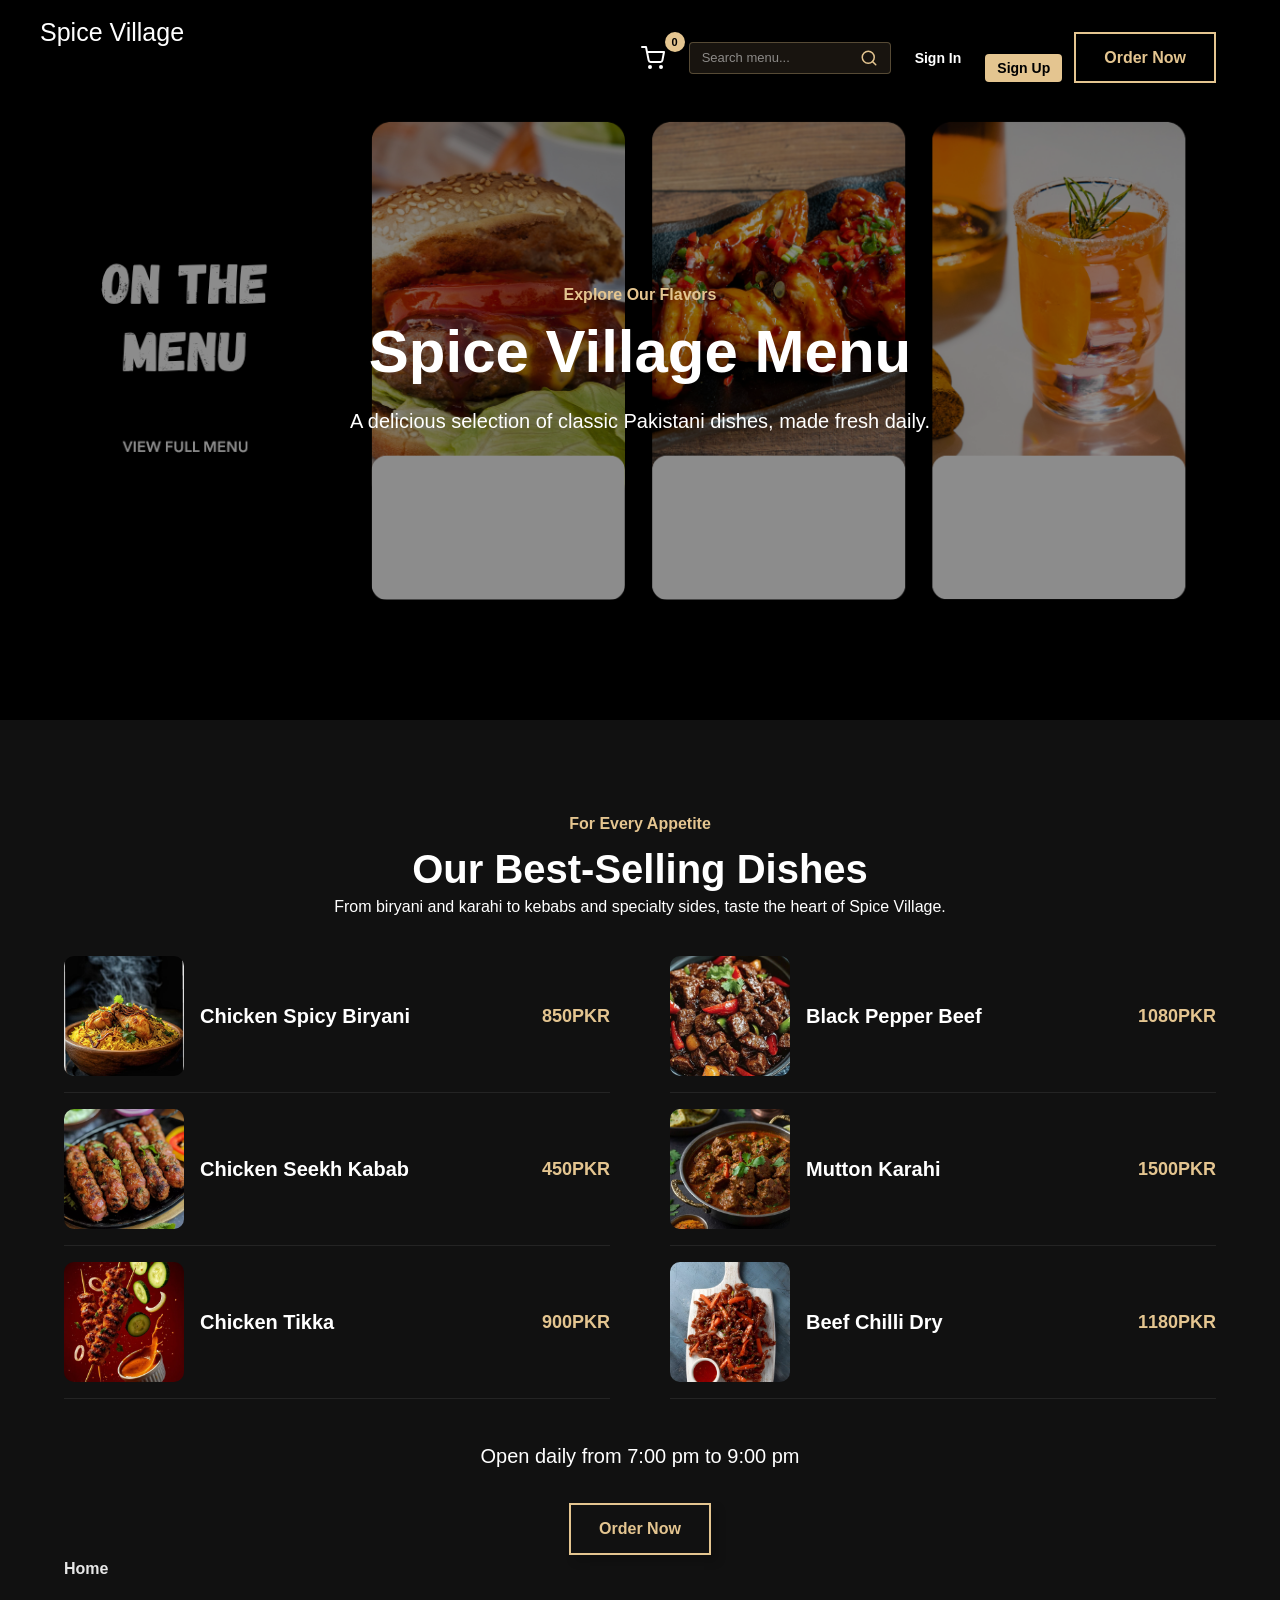
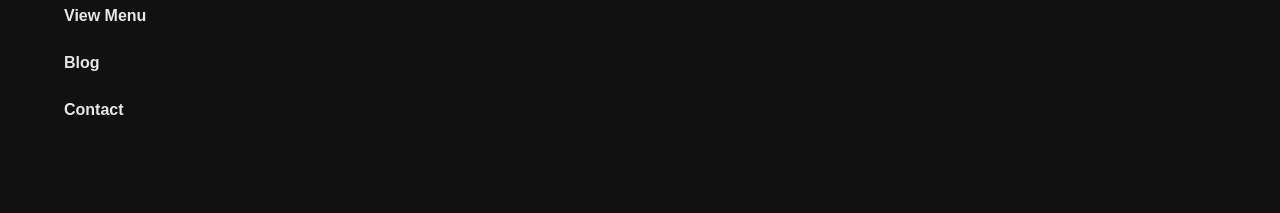
==== menu.html @ 68489dff "Add files via upload" ====
<!DOCTYPE html>
<html lang="en-US">
<head>
  <meta charset="UTF-8">
  <meta name="viewport" content="width=device-width, initial-scale=1">
  <title>Spice Village Menu</title>
  <link rel="stylesheet" href="style.css">
</head>

<body class="home blog wp-embed-responsive wp-theme-wens-haelo wp-child-theme-wens-vivid">

<div class="wp-site-blocks">
  <div class="wp-block-group is-layout-flow">

    <!-- ========== HEADER ========== -->
    <header id="site-header">
      <div class="slider">
        <div class="slides">
          <img src="Menu.png" class="slide active" alt="Spice Village menu background">
        </div>
      </div>
      <div class="hero-overlay"></div>

      <div class="header-inner" id="home-theme-header">
        <div class="header-columns">

          <!-- Logo / Site Title -->
          <div class="header-col logo-col">
            <h1 class="site-title">
              <a href="/" target="_self" rel="home" aria-current="page">Spice Village</a>
            </h1>
          </div>

          <!-- Navigation -->
          <div class="header-col nav-col">
            <nav class="site-nav" aria-label="Header menu">
              <button class="nav-toggle" aria-label="Open menu" aria-haspopup="dialog">
                <svg width="24" height="24" xmlns="http://www.w3.org/2000/svg" viewBox="0 0 24 24" aria-hidden="true" focusable="false">
                  <path d="M4 7.5h16v1.5H4z"></path>
                  <path d="M4 15h16v1.5H4z"></path>
                </svg>
              </button>

              <div class="nav-overlay" id="nav-modal">
                <div class="nav-overlay-inner">
                  <button class="nav-close" aria-label="Close menu">
                    <svg xmlns="http://www.w3.org/2000/svg" viewBox="0 0 24 24" width="24" height="24" aria-hidden="true" focusable="false">
                      <path d="m13.06 12 6.47-6.47-1.06-1.06L12 10.94 5.53 4.47 4.47 5.53 10.94 12l-6.47 6.47 1.06 1.06L12 13.06l6.47 6.47 1.06-1.06L13.06 12Z"></path>
                    </svg>
                  </button>
                  <ul class="nav-list">
                    <li><a href="index.html">Home</a></li>
                    <li><a href="menu.html">Menu</a></li>
                    <li><a href="blog.html">Blog</a></li>
                    <li><a href="contact-us.html">Contact Us</a></li>
                  </ul>
                </div>
              </div>
            </nav>
          </div>

          <!-- Header Actions -->
          <div class="header-col actions-col">
            <div class="header-actions">
              <!-- Cart Icon -->
              <button class="action-btn cart-btn" aria-label="Shopping cart" title="Cart (0 items)">
                <svg width="24" height="24" viewBox="0 0 24 24" fill="none" stroke="currentColor" stroke-width="2" stroke-linecap="round" stroke-linejoin="round">
                  <circle cx="9" cy="21" r="1"/><circle cx="20" cy="21" r="1"/><path d="M1 1h4l2.68 13.39a2 2 0 0 0 2 1.61h9.72a2 2 0 0 0 2-1.61L23 6H6"/>
                </svg>
                <span class="cart-count">0</span>
              </button>
              
              <!-- Search -->
              <div class="search-container">
                <input type="text" class="search-input" placeholder="Search menu..." aria-label="Search menu items" />
                <button class="search-btn" aria-label="Search">
                  <svg width="18" height="18" viewBox="0 0 24 24" fill="none" stroke="currentColor" stroke-width="2" stroke-linecap="round" stroke-linejoin="round">
                    <circle cx="11" cy="11" r="8"/><path d="m21 21-4.35-4.35"/>
                  </svg>
                </button>
              </div>
              
              <!-- Sign In / Sign Up -->
              <button class="action-btn signin-btn" data-action="signin">Sign In</button>
              <button class="action-btn signup-btn" data-action="signup">Sign Up</button>
              
              <!-- Order Now Button -->
              <a class="btn btn-outline" href="shop.html">Order Now</a>
            </div>
          </div>

        </div>
      </div>

      <div class="hero-content">
        <p class="section-label">Explore Our Flavors</p>
        <h2 class="hero-heading">Spice Village Menu</h2>
        <p class="hero-subtext">A delicious selection of classic Pakistani dishes, made fresh daily.</p>
      </div>
    </header>

    <main id="wp--skip-link--target">
      <section class="menu-section dark-bg">
        <div class="wide-container">
          <p class="section-label centered">For Every Appetite</p>
          <h2 class="section-heading centered">Our Best-Selling Dishes</h2>
          <p class="centered">From biryani and karahi to kebabs and specialty sides, taste the heart of Spice Village.</p>

          <div class="menu-grid">
            <div class="menu-col">
              <div class="menu-item">
                <img src="biriyani.jpg" alt="Chicken Spicy Biryani" loading="lazy">
                <div class="menu-item-info">
                  <h3>Chicken Spicy Biryani</h3>
                  <span class="menu-price">850PKR</span>
                </div>
              </div>
              <div class="menu-item">
                <img src="Delicious-Chicken-Seekh-Kebab-a-spicy-Indian.jpg" alt="Chicken Seekh Kabab" loading="lazy">
                <div class="menu-item-info">
                  <h3>Chicken Seekh Kabab</h3>
                  <span class="menu-price">450PKR</span>
                </div>
              </div>
              <div class="menu-item">
                <img src="Spicy-Chiken-tikka.jpg" alt="Chicken Tikka" loading="lazy">
                <div class="menu-item-info">
                  <h3>Chicken Tikka</h3>
                  <span class="menu-price">900PKR</span>
                </div>
              </div>
            </div>

            <div class="menu-col">
              <div class="menu-item">
                <img src="Black-Pepper-Beef.jpg" alt="Black Pepper Beef" loading="lazy">
                <div class="menu-item-info">
                  <h3>Black Pepper Beef</h3>
                  <span class="menu-price">1080PKR</span>
                </div>
              </div>
              <div class="menu-item">
                <img src="Quick-and-Easy-Mutton-Karahi-GÇô-30-Minute-Recipe.jpg" alt="Mutton Karahi" loading="lazy">
                <div class="menu-item-info">
                  <h3>Mutton Karahi</h3>
                  <span class="menu-price">1500PKR</span>
                </div>
              </div>
              <div class="menu-item">
                <img src="Crispy-Chilli-Beef-Slimming-World-Friendly-Recipe-Fatgirlskinny_net-_-Slimming-Recipes-Healthy-Eating-Weight-Loss.jpg" alt="Beef Chilli Dry" loading="lazy">
                <div class="menu-item-info">
                  <h3>Beef Chilli Dry</h3>
                  <span class="menu-price">1180PKR</span>
                </div>
              </div>
            </div>
          </div>

          <p class="menu-hours centered">Open daily from 7:00 pm to 9:00 pm</p>
          <div class="btn-group centered" style="margin-top:30px">
            <a class="btn btn-outline-primary" href="shop.html">Order Now</a>
          </div>
          <div class="footer-col footer-links">
            <a href="index.html">Home</a>
            <a href="menu.html">View Menu</a>
            <a href="blog.html">Blog</a>
            <a href="contact-us.html">Contact</a>
          </div>

        </div>
      </section>
    </main>

  </div>
</div>

<script src="script.js"></script>
</body>
</html>
---- style.css ----
/* ============================================================
   SPICE VILLAGE — style.css
   Extracted & organized from original WordPress theme HTML
   ============================================================ */


/* ============================================================
   1. CSS CUSTOM PROPERTIES (Variables)
   ============================================================ */

   *{
  margin: 0;
  padding: 0;
  box-sizing: border-box;
   }

:root {

  /* Colors */
  --color-base:        #000000;
  --color-contrast:    #ffffff;
  --color-primary:     #e4c590;
  --color-secondary:   #d3f1df;
  --color-transparent: transparent;
  --color-dark-bg:     #111111;

  /* Typography */
  --font-main:         Inter, sans-serif;
  --font-serif:        "Times New Roman", "New York", Times, "Noto Serif", serif;
  --font-mono:         Consolas, Menlo, Monaco, "SF Mono", "DejaVu Sans Mono", "Roboto Mono", "Courier New", Courier, monospace;

  /* Font sizes (fluid / clamp) */
  --fs-small:          1.125rem;
  --fs-medium:         1.5rem;
  --fs-large:          clamp(1.75rem, 1.75rem + ((1vw - 0.2rem) * 0.455), 2rem);
  --fs-xl:             clamp(2.5rem,  2.5rem  + ((1vw - 0.2rem) * 0.455), 2.75rem);
  --fs-xxl:            clamp(3rem,    3rem    + ((1vw - 0.2rem) * 1.364), 3.75rem);

  /* Spacing */
  --sp-20: 0.44rem;
  --sp-30: 0.67rem;
  --sp-40: 1rem;
  --sp-50: 1.5rem;
  --sp-60: 2.25rem;
  --sp-70: 3.38rem;
  --sp-80: 5.06rem;

  /* Shadows */
  --shadow-natural: 6px 6px 9px rgba(0, 0, 0, 0.2);

  /* Layout */
  --content-width: 1000px;
  --wide-width:    1200px;
  --root-padding-x: var(--sp-50);
}


/* ============================================================
   2. RESET & BASE
   ============================================================ */
*, *::before, *::after {
  box-sizing: border-box;
}

body {
  margin: 0;
  background-color: var(--color-base);
  color: var(--color-contrast);
  font-family: var(--font-main);
  font-size: clamp(14px, 0.875rem + ((1vw - 3.2px) * 0.227), 16px);
  line-height: 1.7;
}

img {
  max-width: 100%;
  height: auto;
  display: block;
}

ul {
  list-style: none;
  margin: 0;
  padding: 0;
}

figure {
  margin: 0 0 1em;
}

a {
  color: var(--color-contrast);
  font-family: var(--font-main);
  text-decoration: underline;
}

a:hover,
a:focus {
  color: var(--color-secondary);
  text-decoration: none;
}

h1, h2, h3, h4, h5, h6 {
  font-family: var(--font-main);
  line-height: 1.3;
}

s {
  opacity: 0.6;
}


/* ============================================================
   3. LAYOUT UTILITIES
   ============================================================ */
.wp-site-blocks {
  padding-top: 0;
  padding-bottom: 0;
}

.wide-container {
  max-width: var(--wide-width);
  margin-left: auto;
  margin-right: auto;
  padding-left: var(--root-padding-x);
  padding-right: var(--root-padding-x);
}

.centered {
  text-align: center;
}

.dark-bg {
  background-color: var(--color-dark-bg);
}

.section-label {
  font-style: normal;
  font-weight: 600;
  color: var(--color-primary);
  margin-bottom: 8px;
}

.section-heading {
  font-size: clamp(24.034px, 1.502rem + ((1vw - 3.2px) * 1.814), 40px);
  line-height: 1.2;
  margin-top: 0;
}

.section-subheading {
  font-size: clamp(18.959px, 1.185rem + ((1vw - 3.2px) * 1.255), 30px);
}

.img-caption {
  text-align: center;
  font-size: var(--fs-large);
  color: var(--color-contrast);
  position: absolute;
  bottom: 20px;
  left: 0;
  right: 0;
}

.btn-group {
  display: flex;
  gap: 12px;
}

.btn-group.centered {
  justify-content: center;
}


/* ============================================================
   4. BUTTONS
   ============================================================ */
.btn {
  display: inline-block;
  font-family: var(--font-main);
  font-size: clamp(14px, 0.875rem + ((1vw - 3.2px) * 0.227), 16px);
  font-weight: 700;
  text-decoration: none;
  padding: 14px 28px;
  border-radius: 0;
  cursor: pointer;
  transition: background-color 0.2s, border-color 0.2s, color 0.2s;
  box-shadow: var(--shadow-natural);
  white-space: nowrap;
  line-height: 1.2;
}

/* Gold outline button (used in header & content CTAs) */
.btn-outline {
  background: transparent;
  border: 2px solid var(--color-primary);
  color: var(--color-primary);
}

.btn-outline:hover,
.btn-outline:focus {
  background-color: var(--color-secondary);
  border-color: var(--color-secondary);
  color: #000;
}

/* Primary outline (transparent background, primary border) */
.btn-outline-primary {
  background: transparent;
  border: 2px solid var(--color-primary);
  color: var(--color-primary);
}

.btn-outline-primary:hover,
.btn-outline-primary:focus {
  background-color: var(--color-secondary);
  border-color: var(--color-secondary);
  color: #000;
}

.btn-primary {
  background: var(--color-primary);
  border: 2px solid var(--color-primary);
  color: #000;
  transition: transform 0.2s ease, background-color 0.2s ease, border-color 0.2s ease;
}

.btn-primary:hover,
.btn-primary:focus {
  background: var(--color-secondary);
  border-color: var(--color-secondary);
  color: #000;
  transform: translateY(-1px);
}

.checkout-section {
  padding: 5rem 0 6rem;
}

.checkout-note {
  margin: 1rem 0 2rem;
  color: rgba(255, 255, 255, 0.72);
  font-size: 1rem;
  max-width: 680px;
}

.checkout-grid {
  display: grid;
  grid-template-columns: minmax(0, 1.6fr) minmax(320px, 1fr);
  gap: 2.5rem;
  align-items: start;
}

.checkout-left,
.checkout-right {
  background: rgba(255, 255, 255, 0.04);
  border: 1px solid rgba(255, 255, 255, 0.1);
  border-radius: 28px;
  padding: 2rem;
  box-shadow: 0 20px 50px rgba(0, 0, 0, 0.18);
}

.checkout-left {
  min-height: 520px;
}

.checkout-right {
  display: flex;
  flex-direction: column;
  gap: 1.25rem;
}

.checkout-right h3 {
  margin-top: 0;
  font-size: 1.35rem;
}

.order-summary-card {
  display: grid;
  gap: 1.25rem;
}

.summary-top {
  display: flex;
  align-items: center;
  justify-content: space-between;
  gap: 1rem;
  flex-wrap: wrap;
}

.order-summary-pill {
  padding: 0.75rem 1rem;
  border-radius: 999px;
  background: rgba(228, 197, 144, 0.12);
  color: var(--color-contrast);
  font-weight: 700;
  display: inline-flex;
  align-items: center;
  gap: 0.75rem;
}

.order-item {
  display: grid;
  gap: 0.5rem;
  padding: 1rem 0;
  border-bottom: 1px solid rgba(255, 255, 255, 0.08);
}

.order-item:last-child {
  border-bottom: none;
}

.order-item strong {
  display: inline-block;
  font-size: 1rem;
}

.order-item span.muted {
  color: rgba(255, 255, 255, 0.7);
  font-size: 0.95rem;
}

.order-item div {
  color: rgba(255, 255, 255, 0.72);
}

.order-total {
  padding-top: 1rem;
  border-top: 1px solid rgba(255, 255, 255, 0.12);
  font-size: 1.15rem;
  font-weight: 700;
}

.form-row {
  display: grid;
  gap: 0.65rem;
  margin-bottom: 1.4rem;
}

.form-row label,
.form-row legend {
  font-weight: 700;
  color: var(--color-contrast);
}

.form-row input,
.form-row textarea {
  width: 100%;
  border: 1px solid rgba(255, 255, 255, 0.14);
  background: rgba(255, 255, 255, 0.05);
  color: var(--color-contrast);
  padding: 14px 16px;
  border-radius: 16px;
  outline: none;
  transition: border-color 0.2s ease, background-color 0.2s ease, box-shadow 0.2s ease;
}

.form-row input:focus,
.form-row textarea:focus {
  border-color: rgba(228, 197, 144, 0.9);
  background: rgba(255, 255, 255, 0.09);
  box-shadow: 0 0 0 4px rgba(228, 197, 144, 0.08);
}

fieldset.form-row {
  padding: 1.25rem 1.25rem 0.85rem;
  border-radius: 22px;
  background: rgba(255, 255, 255, 0.04);
  border: 1px solid rgba(255, 255, 255, 0.12);
}

fieldset.form-row label {
  display: flex;
  align-items: center;
  gap: 0.8rem;
  padding: 0.9rem 1rem;
  border-radius: 14px;
  border: 1px solid transparent;
  transition: background 0.2s ease, border-color 0.2s ease;
  cursor: pointer;
}

fieldset.form-row label:hover {
  background: rgba(255, 255, 255, 0.08);
}

fieldset.form-row label.active {
  background: rgba(228, 197, 144, 0.18);
  border-color: rgba(228, 197, 144, 0.7);
}

fieldset.form-row input[type="radio"] {
  accent-color: var(--color-primary);
}

#error-text,
.error-text {
  color: #ffb4b4;
  font-size: 0.9rem;
  min-height: 1.1rem;
}

#error-text {
  margin-top: 0.2rem;
}

#easypaisa-row {
  transition: all 0.25s ease;
}

#easypaisa-row.hidden {
  max-height: 0;
  opacity: 0;
  padding: 0;
  margin: 0;
  overflow: hidden;
  visibility: hidden;
}

#checkout-message {
  opacity: 0;
  transform: translateY(12px);
  transition: opacity 0.3s ease, transform 0.3s ease;
  border: 1px solid rgba(228, 197, 144, 0.4);
  background: rgba(228, 197, 144, 0.12);
  padding: 1.35rem 1.25rem;
  border-radius: 20px;
  color: var(--color-contrast);
}

#checkout-message.visible {
  opacity: 1;
  transform: translateY(0);
}

@media (max-width: 900px) {
  .checkout-grid {
    grid-template-columns: 1fr;
  }
}

@media (max-width: 640px) {
  .checkout-section {
    padding: 3rem 0 4rem;
  }

  .checkout-left,
  .checkout-right {
    padding: 1.5rem;
  }
}


/* ============================================================
   5. HEADER
   ============================================================ */
#site-header {
  position: relative;
  z-index: 2;
  width: 100%;
  min-height: 80vh;
  margin-bottom: 0;
  overflow: hidden;
  background: radial-gradient(circle at top left, rgba(228, 197, 144, 0.24), transparent 26%),
              radial-gradient(circle at bottom right, rgba(211, 241, 223, 0.18), transparent 28%),
              linear-gradient(180deg, rgba(20, 20, 20, 0.98), rgba(18, 18, 18, 0.9));
}

.header-inner {
  position: absolute;
  inset: 0 0 auto 0;
  padding: 16px var(--root-padding-x);
  background: transparent;
  z-index: 3;
}

.header-columns {
  display: flex;
  align-items: center;
  justify-content: space-between;
  gap: 16px;
  flex-wrap: nowrap;
  max-width: var(--wide-width);
  margin: auto;
  position: relative;
}

.logo-col  { flex: 0 0 25%; }
.nav-col   { flex: 0 0 50%; display: flex; justify-content: center; }
.actions-col   { position: absolute; top: 16px; right: var(--root-padding-x); flex: 0 0 auto; display: flex; justify-content: flex-end; }

/* Header Actions Container */
.header-actions {
  display: flex;
  align-items: center;
  gap: 12px;
  flex-wrap: nowrap;
}

.site-nav {
  display: flex;
  gap: 12px;
  flex-wrap: wrap;
  justify-content: center;
  align-items: center;
}

.site-nav .nav-link {
  display: inline-flex;
  align-items: center;
  justify-content: center;
  padding: 12px 18px;
  border-radius: 999px;
  border: 1px solid rgba(228, 197, 144, 0.35);
  background: rgba(255, 255, 255, 0.06);
  color: var(--color-contrast);
  text-decoration: none;
  font-weight: 600;
  transition: transform 0.2s ease, background-color 0.2s ease, border-color 0.2s ease;
}

.site-nav .nav-link:hover,
.site-nav .nav-link:focus {
  background: rgba(228, 197, 144, 0.18);
  border-color: rgba(228, 197, 144, 0.75);
  transform: translateY(-1px);
}

/* Action Buttons (Cart, Search, Sign In, Sign Up) */
.action-btn {
  background: none;
  border: none;
  color: var(--color-contrast);
  cursor: pointer;
  font-size: 14px;
  font-weight: 600;
  padding: 6px 12px;
  display: flex;
  align-items: center;
  gap: 6px;
  transition: all 0.3s ease;
  border-radius: 4px;
  position: relative;
}

.action-btn:hover,
.action-btn:focus {
  color: var(--color-primary);
  background: rgba(228, 197, 144, 0.1);
}

/* Cart Button */
.cart-btn {
  position: relative;
}

.cart-count {
  position: absolute;
  top: -8px;
  right: -8px;
  background: var(--color-primary);
  color: #000;
  width: 20px;
  height: 20px;
  border-radius: 50%;
  display: flex;
  align-items: center;
  justify-content: center;
  font-size: 11px;
  font-weight: 700;
}

/* Search Container */
.search-container {
  display: flex;
  align-items: center;
  background: rgba(228, 197, 144, 0.1);
  border: 1px solid rgba(228, 197, 144, 0.3);
  border-radius: 4px;
  padding: 6px 12px;
  gap: 8px;
  transition: all 0.3s ease;
}

.header-banner {
  position: absolute;
  inset: 0;
  padding: 0 var(--root-padding-x) 3rem;
  display: grid;
  place-items: center start;
  z-index: 1;
}

.header-banner-inner {
  max-width: 760px;
  margin-top: 10rem;
  background: rgba(0, 0, 0, 0.32);
  border: 1px solid rgba(255, 255, 255, 0.08);
  border-radius: 28px;
  padding: 2.5rem 2.25rem;
  backdrop-filter: blur(12px);
}

.banner-eyebrow {
  display: inline-block;
  margin-bottom: 1rem;
  font-size: 0.9rem;
  color: var(--color-primary);
  font-weight: 700;
  text-transform: uppercase;
  letter-spacing: 0.14em;
}

.banner-title {
  margin: 0 0 1rem;
  font-size: clamp(2.25rem, 4vw, 3.5rem);
  line-height: 1.05;
}

.banner-copy {
  margin-bottom: 1.75rem;
  color: rgba(255, 255, 255, 0.82);
  font-size: 1rem;
  line-height: 1.8;
  max-width: 44rem;
}

.banner-actions {
  display: flex;
  flex-wrap: wrap;
  gap: 1rem;
}

.banner-actions .btn {
  min-width: 170px;
}

@media (max-width: 900px) {
  .header-banner-inner {
    margin-top: 8rem;
    padding: 2rem;
  }

  .banner-title {
    font-size: clamp(1.9rem, 6vw, 2.6rem);
  }
}

@media (max-width: 640px) {
  .header-banner {
    padding: 0 1.25rem 2rem;
  }

  .header-inner {
    padding: 16px 1.25rem;
  }

  .header-columns {
    flex-direction: column;
    align-items: stretch;
  }

  .actions-col {
    position: static;
    justify-content: flex-start;
    margin-top: 1rem;
  }

  .site-nav {
    justify-content: flex-start;
  }
}

.search-container:focus-within {
  border-color: var(--color-primary);
  background: rgba(228, 197, 144, 0.15);
}

.search-input {
  background: none;
  border: none;
  color: var(--color-contrast);
  font-family: var(--font-main);
  font-size: 13px;
  padding: 0;
  width: 150px;
  outline: none;
}

.search-input::placeholder {
  color: rgba(255, 255, 255, 0.5);
}

.search-btn {
  background: none;
  border: none;
  color: var(--color-primary);
  cursor: pointer;
  padding: 0;
  display: flex;
  align-items: center;
  justify-content: center;
  transition: color 0.3s ease;
}

.search-btn:hover {
  color: var(--color-secondary);
}

/* Sign In Button */
.signin-btn {
  color: var(--color-contrast);
}

.signin-btn:hover,
.signin-btn:focus {
  color: var(--color-primary);
  background: rgba(228, 197, 144, 0.1);
}

/* Sign Up Button */
.signup-btn {
  background: var(--color-primary);
  color: #000;
  font-weight: 700;
}

.signup-btn:hover,
.signup-btn:focus {
  background: var(--color-secondary);
  transform: translateY(-2px);
}

/* Site title */
.site-title {
  font-size: clamp(16.293px, 1.018rem + ((1vw - 3.2px) * 0.989), 25px);
  font-weight: 400;
  margin: 0;
}

.site-title a {
  text-decoration: none;
  color: var(--color-contrast);
}

.site-footer {
  padding: 2.5rem 0 3rem;
  background: rgba(255, 255, 255, 0.04);
  border-top: 1px solid rgba(255, 255, 255, 0.08);
}

.site-footer .footer-inner {
  display: grid;
  gap: 1.5rem;
  max-width: var(--wide-width);
  margin: 0 auto;
  padding: 0 var(--root-padding-x);
}

.footer-columns {
  display: flex;
  align-items: center;
  justify-content: space-between;
  gap: 1.5rem;
  flex-wrap: wrap;
}

.footer-brand h4 {
  margin: 0 0 0.5rem;
  font-size: 1.1rem;
}

.footer-brand p {
  margin: 0;
  color: rgba(255, 255, 255, 0.7);
  max-width: 320px;
}

.footer-links {
  display: flex;
  gap: 1rem;
  flex-wrap: wrap;
}

.footer-links a {
  color: rgba(255, 255, 255, 0.86);
  text-decoration: none;
  font-weight: 600;
  opacity: 0.9;
  transition: opacity 0.2s ease, color 0.2s ease;
}

.footer-links a:hover,
.footer-links a:focus {
  color: var(--color-primary);
  opacity: 1;
}

.footer-cta {
  min-width: 170px;
}

.footer-note {
  margin: 0;
  color: rgba(255, 255, 255, 0.62);
  font-size: 0.94rem;
  text-align: center;
}

@media (max-width: 640px) {
  .footer-columns {
    flex-direction: column;
    align-items: stretch;
  }

  .footer-cta {
    width: 100%;
  }
}


/* ---------- Desktop Nav ---------- */
.nav-list {
  display: flex;
  align-items: center;
  gap: 10px;
  flex-wrap: wrap;
  justify-content: center;
}

.nav-list li a {
  font-size: clamp(14px, 0.875rem + ((1vw - 3.2px) * 0.455), 18px);
  font-weight: 500;
  color: var(--color-contrast);
  text-decoration: none;
  padding: 4px 8px;
}

.nav-list li a:hover,
.nav-list li a:focus {
  color: var(--color-secondary);
}
.slider {
    position: absolute;
    inset: 0;
    width: 100%;
    height: 100%;
    overflow: hidden;
    margin: 0;
    padding: 0;
}

.slides {
    position: relative;
    width: 100%;
    height: 100%;
}

.slide {
    position: absolute;
    width: 100%;
    height: 100%;
    object-fit: cover;
    opacity: 0;
    transition: opacity 0.8s ease-in-out;
    left: 0;
    top: 0;
}

.slide.active {
    opacity: 1;
}

.hero-overlay {
  position: absolute;
  inset: 0;
  background-color: rgba(0, 0, 0, 0.45);
  z-index: 2;
}

/* Buttons */
.prev, .next {
    position: absolute;
    top: 50%;
    transform: translateY(-50%);
    font-size: 25px;
    background: rgba(0,0,0,0.5);
    color: white;
    border: none;
    padding: 10px;
    cursor: pointer;
    z-index: 3;
}

.prev { left: 16px; }
.next { right: 16px; }

.prev:hover, .next:hover {
    background: rgba(0,0,0,0.8);
}


/* ---------- Mobile Nav Overlay ---------- */
.nav-toggle {
  display: none;
  background: none;
  border: none;
  color: var(--color-contrast);
  cursor: pointer;
  padding: 0;
}

.nav-toggle svg { fill: currentColor; }

.nav-overlay {
  position: fixed;
  inset: 0;
  background: var(--color-base);
  z-index: 100000;
  display: none;
  flex-direction: column;
  overflow: auto;
  padding: 2rem;
}

.nav-overlay.is-open {
  display: flex;
  animation: fadeIn 0.15s ease;
}

.nav-overlay-inner {
  position: relative;
  padding-top: calc(2rem + 24px);
}

.nav-close {
  position: absolute;
  top: 0;
  right: 0;
  background: none;
  border: none;
  color: var(--color-contrast);
  cursor: pointer;
  padding: 0;
}

.nav-close svg { fill: currentColor; }

.nav-overlay .nav-list {
  flex-direction: column;
  align-items: flex-start;
  gap: 16px;
}

.nav-overlay .nav-list li a {
  font-size: 1.25rem;
}

@keyframes fadeIn {
  from { opacity: 0; transform: translateY(0.5em); }
  to   { opacity: 1; transform: translateY(0); }
}

@media screen and (max-width: 600px) {
  .nav-toggle { display: flex; }
  .nav-col .nav-list { display: none; }   /* hide desktop list on mobile */
  .cta-col   { display: none; }

  .logo-col  { flex-basis: 50% !important; }
  .nav-col   { flex-basis: 50% !important; justify-content: flex-end; }
}


/* ============================================================
   6. HERO SECTION
   ============================================================ */
.hero-section {
  display: none;
}

.hero-content {
  position: absolute;
  top: 50%;
  left: 50%;
  transform: translate(-50%, -50%);
  z-index: 3;
  text-align: center;
  width: 100%;
  max-width: var(--wide-width);
  padding: 0 var(--root-padding-x);
}

.hero-heading {
  font-size: clamp(33.419px, 2.089rem + ((1vw - 3.2px) * 3.021), 60px);
  line-height: 1.2;
  margin: 0 0 16px;
}

.hero-subtext {
  font-size: clamp(14px, 0.875rem + ((1vw - 3.2px) * 0.682), 20px);
  margin-bottom: 0;
}

.hero-heading {
  font-size: clamp(33.419px, 2.089rem + ((1vw - 3.2px) * 3.021), 60px);
  line-height: 1.2;
  margin: 0 0 16px;
}

.hero-subtext {
  font-size: clamp(14px, 0.875rem + ((1vw - 3.2px) * 0.682), 20px);
  margin-bottom: 0;
}


/* ============================================================
   7. ABOUT SECTION
   ============================================================ */
.about-section {
  padding: 90px 0;
}

.about-inner {
  display: flex;
  flex-wrap: nowrap;
  gap: 2em 100px;
  align-items: flex-start;
}

.about-text {
  flex: 1 1 0;
  padding-right: 50px;
}

.phone-number {
  font-size: clamp(14px, 0.875rem + ((1vw - 3.2px) * 0.682), 20px);
  color: var(--color-primary);
  font-weight: 600;
}

.about-images {
  flex: 1 1 0;
  padding: 0 60px;
  display: flex;
  flex-direction: column;
  gap: 24px;
}

.about-main-img {
  position: relative;
}

.about-main-img img {
  width: 100%;
  object-fit: cover;
}

.about-featured-dish {
  position: relative;
  border: 5px solid var(--color-primary);
  min-height: 220px;
  overflow: hidden;
  background: var(--color-base);
}

.about-featured-dish img {
  width: 100%;
  height: 100%;
  object-fit: cover;
  opacity: 0.85;
}

.about-featured-dish h6 {
  position: absolute;
  bottom: 16px;
  left: 16px;
  font-size: var(--fs-large);
  color: var(--color-contrast);
  margin: 0;
}

@media screen and (max-width: 781px) {
  .about-inner { flex-wrap: wrap; }
  .about-text  { padding-right: 0; }
  .about-images { padding: 0; }
}


/* ============================================================
   8. TANDOORI FEATURE SECTION
   ============================================================ */
.tandoori-section {
  padding: 0;
}

.tandoori-inner {
  display: flex;
  flex-wrap: nowrap;
  gap: 2em 60px;
  align-items: center;
}

.tandoori-img-col {
  flex: 1 1 0;
}

.tandoori-img-wrap {
  position: relative;
  min-height: 732px;
  overflow: hidden;
}

.tandoori-img-wrap img {
  width: 100%;
  height: 100%;
  object-fit: cover;
}

.tandoori-text-col {
  flex: 1 1 0;
  padding: 60px 0;
}

.price-row {
  display: flex;
  gap: 16px;
  align-items: center;
  margin: 12px 0 20px;
}

.price-old {
  font-size: clamp(14px, 0.875rem + ((1vw - 3.2px) * 0.455), 18px);
  opacity: 0.6;
}

.price-new {
  font-size: clamp(16.293px, 1.018rem + ((1vw - 3.2px) * 0.989), 25px);
  color: var(--color-primary);
  font-weight: 700;
}

@media screen and (max-width: 781px) {
  .tandoori-inner    { flex-wrap: wrap; }
  .tandoori-img-wrap { min-height: 300px; }
}


/* ============================================================
   9. MENU SECTION
   ============================================================ */
.menu-section {
  padding: 90px 0;
}

.menu-grid {
  display: flex;
  flex-wrap: nowrap;
  gap: 2em 60px;
  padding: 20px 0 40px;
}

.menu-col {
  flex: 1 1 0;
  display: flex;
  flex-direction: column;
  gap: 0;
}

.menu-item {
  display: flex;
  align-items: center;
  gap: 16px;
  padding: 16px 0;
  border-bottom: 1px solid rgba(255,255,255,0.08);
}

.menu-item img {
  width: 120px;
  height: 120px;
  object-fit: cover;
  border-radius: 10px;
  flex-shrink: 0;
}

.menu-item-info {
  flex: 1;
  display: flex;
  justify-content: space-between;
  align-items: center;
  gap: 8px;
}

.menu-item-info h3 {
  font-size: clamp(14px, 0.875rem + ((1vw - 3.2px) * 0.682), 20px);
  margin: 0;
}

.menu-price {
  font-size: clamp(14px, 0.875rem + ((1vw - 3.2px) * 0.455), 18px);
  font-weight: 700;
  color: var(--color-primary);
  white-space: nowrap;
}

.menu-hours {
  font-size: clamp(14px, 0.875rem + ((1vw - 3.2px) * 0.682), 20px);
  margin-top: 0;
}

@media screen and (max-width: 781px) {
  .menu-grid { flex-wrap: wrap; }
}

/* ============================================================
   SHOP / PRODUCTS
   ============================================================ */
.products-grid {
  display: grid;
  grid-template-columns: repeat(3, 1fr);
  gap: 24px;
  margin: 30px 0 60px;
}

.product-card {
  background: rgba(17,17,17,0.7);
  border: 1.5px solid rgba(228,197,144,0.15);
  border-radius: 8px;
  overflow: hidden;
  display: flex;
  flex-direction: column;
}

.product-card img {
  width: 100%;
  height: 180px;
  object-fit: cover;
}

.product-body {
  padding: 16px;
  display: flex;
  flex-direction: column;
  gap: 10px;
}

.product-name { font-size: 18px; margin: 0; }
.product-caption { color: rgba(255,255,255,0.7); font-size: 13px; }
.product-meta { display:flex; justify-content:space-between; align-items:center; }
.product-price { color: var(--color-primary); font-weight:700; }

.product-controls { display:flex; gap:12px; align-items:center; justify-content:space-between; }
.qty-controls { display:flex; align-items:center; gap:8px; }
.qty-controls button { background:none; border:1px solid rgba(255,255,255,0.06); color:var(--color-contrast); padding:6px 10px; cursor:pointer; border-radius:4px; }
.qty-controls input { width:52px; text-align:center; padding:6px; background:transparent; border:1px solid rgba(255,255,255,0.05); border-radius:4px; color:var(--color-contrast); }

/* Cart Modal */
.cart-modal-overlay {
  position: fixed; inset:0; background: rgba(0,0,0,0.6); display:flex; align-items:center; justify-content:center; z-index:100002;
}
.cart-modal { background: var(--color-dark-bg); border:2px solid var(--color-primary); width:90%; max-width:720px; border-radius:8px; padding:20px; color:var(--color-contrast); }
.cart-modal h3 { margin:0 0 12px 0; }
.cart-items { max-height: 50vh; overflow:auto; display:flex; flex-direction:column; gap:12px; margin-bottom:12px; }
.cart-item { display:flex; justify-content:space-between; gap:12px; padding:10px; border-radius:6px; background: rgba(255,255,255,0.02); }
.cart-item .cart-item-info { flex:1; }
.cart-item-controls { display:flex; flex-direction:column; gap:8px; align-items:flex-end; }
.cart-price { color: var(--color-primary); font-weight:700; }
.cart-qty input { width:56px; text-align:center; }
.cart-footer { display:flex; justify-content:space-between; align-items:center; gap:12px; }
.cart-actions { display:flex; gap:12px; }
.cart-close { float:right; background:none; border:none; color:var(--color-contrast); font-size:20px; cursor:pointer; }

@media (max-width: 900px) {
  .products-grid { grid-template-columns: repeat(2,1fr); }
}
@media (max-width: 560px) {
  .products-grid { grid-template-columns: 1fr; }
}


/* ============================================================
   10. SPECIAL DISHES SECTION
   ============================================================ */
.special-section {
  display: flex;
  flex-wrap: nowrap;
  gap: 0;
}

.special-text {
  flex: 1 1 50%;
  padding: 90px var(--root-padding-x);
  display: flex;
  flex-direction: column;
  justify-content: center;
}

.special-img {
  flex: 1 1 50%;
  min-height: 350px;
  overflow: hidden;
  position: relative;
}

.special-img img {
  width: 100%;
  height: 100%;
  object-fit: cover;
  opacity: 0.7;
}

@media screen and (max-width: 781px) {
  .special-section { flex-wrap: wrap; }
  .special-img { min-height: 200px; }
}


/* ============================================================
   11. BLOG SECTION
   ============================================================ */
.blog-section {
  padding: 100px 0;
  background-color: var(--color-dark-bg);
}

.blog-intro {
  padding: 90px 0 40px;
  background-color: var(--color-dark-bg);
}

.blog-intro-inner {
  max-width: var(--content-width);
  margin: 0 auto;
  text-align: center;
}

.blog-grid {
  display: grid;
  grid-template-columns: repeat(auto-fit, minmax(320px, 1fr));
  gap: 32px;
  margin-top: 50px;
  justify-content: center;
}

.blog-card,
.blog-featured-card {
  background: rgba(255, 255, 255, 0.03);
  border: 1px solid rgba(255, 255, 255, 0.08);
  padding: 28px;
  border-radius: 20px;
  display: flex;
  flex-direction: column;
  gap: 18px;
  transition: all 0.3s cubic-bezier(0.25, 0.46, 0.45, 0.94);
  cursor: pointer;
  position: relative;
}

.blog-card:hover,
.blog-featured-card:hover {
  background: rgba(255, 255, 255, 0.06);
  border-color: rgba(228, 197, 144, 0.4);
  transform: translateY(-12px);
  box-shadow: 0 20px 40px rgba(0, 0, 0, 0.4);
}

.blog-featured-card {
  flex-wrap: wrap;
  gap: 30px;
  align-items: center;
}

.blog-featured-card img,
.blog-card img {
  width: 100%;
  border-radius: 16px;
  object-fit: cover;
  transition: transform 0.3s ease;
}

.blog-card:hover img {
  transform: scale(1.05);
}

.blog-featured-card img {
  max-width: 520px;
  height: auto;
}

.blog-featured-content {
  flex: 1 1 400px;
  min-width: 280px;
}

.blog-featured-content h3,
.blog-card h3 {
  font-size: clamp(24px, 2rem, 32px);
  margin: 0;
  color: var(--color-contrast);
  line-height: 1.3;
}

.blog-card p,
.blog-featured-content p {
  margin: 0;
  color: rgba(255, 255, 255, 0.86);
}

.blog-card-meta,
.blog-featured-meta {
  display: flex;
  flex-wrap: wrap;
  gap: 12px;
  color: var(--color-secondary);
  font-size: 0.95rem;
}

.blog-card-meta span,
.blog-featured-meta span {
  opacity: 0.9;
}

.blog-card .btn {
  align-self: flex-start;
  margin-top: auto;
}

.blog-card img {
  height: 240px;
  width: 100%;
}

.blog-featured-content .btn {
  margin-top: 12px;
}

@media screen and (max-width: 900px) {
  .blog-featured-card {
    flex-direction: column;
  }
  
  .blog-grid {
    grid-template-columns: repeat(auto-fit, minmax(280px, 1fr));
    gap: 24px;
  }
}

@media screen and (max-width: 781px) {
  .blog-grid {
    grid-template-columns: 1fr;
  }
}

#blog-posts-container {
  min-height: 60px;
}


/* ============================================================
   12. FOOTER
   ============================================================ */
#site-footer {
  background-color: var(--color-base);
  color: var(--color-contrast);
}

.footer-inner {
  max-width: var(--wide-width);
  margin: auto;
  padding: 90px var(--root-padding-x) 20px;
}

.footer-columns {
  display: flex;
  flex-wrap: nowrap;
  gap: 2em 0;
  align-items: flex-start;
  margin-bottom: 60px;
}

.footer-col {
  flex: 1 1 0;
}

.footer-links {
  flex: 0 0 25%;
  display: flex;
  flex-direction: column;
  gap: 20px;
}

.footer-links a {
  text-decoration: none;
  color: var(--color-contrast);
}

.footer-btn {
  display: inline-flex;
  align-items: center;
  justify-content: center;
  width: fit-content;
  padding: 0.85rem 1.2rem;
  border: 1px solid rgba(255, 255, 255, 0.35);
  border-radius: 999px;
  background: rgba(255, 255, 255, 0.06);
  color: var(--color-contrast);
  font-weight: 500;
  transition: all 0.25s ease;
}

.footer-btn:hover,
.footer-btn:focus {
  background: rgba(255, 255, 255, 0.16);
  border-color: var(--color-secondary);
  color: var(--color-secondary);
}

.footer-links a:hover {
  color: var(--color-secondary);
}

.footer-info {
  flex: 0 0 50%;
  text-align: center;
  border: 5px solid var(--color-primary);
  padding: 90px 60px;
  background: var(--color-base);
}

.footer-site-title {
  font-size: clamp(16.293px, 1.018rem + ((1vw - 3.2px) * 0.989), 25px);
  font-weight: 400;
  margin-bottom: 16px;
}

.footer-site-title a {
  text-decoration: none;
  color: var(--color-contrast);
}

.footer-email,
.footer-hours {
  color: var(--color-contrast);
  margin: 4px 0;
}

.footer-newsletter-heading {
  font-size: clamp(18.959px, 1.185rem + ((1vw - 3.2px) * 1.255), 30px);
  margin-top: 32px;
  margin-bottom: 4px;
  color: var(--color-contrast);
}

.footer-newsletter-sub {
  font-size: 14px;
  color: var(--color-contrast);
}

.footer-copyright {
  font-size: 14px;
  padding-bottom: 20px;
  opacity: 0.7;
}

@media screen and (max-width: 781px) {
  .footer-columns { flex-wrap: wrap; }
  .footer-info    { padding: 40px 20px; }
}


/* ============================================================
   13. CONTACT FORM (if used on contact page)
   ============================================================ */
.wpcf7-form-control-wrap {
  overflow: hidden;
}

.wpcf7-date,
.wpcf7-select,
.wpcf7-text {
  width: 100%;
  height: 45px;
  padding: 12px 15px;
  background: rgba(0, 0, 0, 0.3);
  border: 1.5px solid var(--color-primary);
  color: #fff;
  border-radius: 4px;
  font-family: var(--font-main);
  font-size: 14px;
  transition: all 0.3s ease;
}

.wpcf7-date:focus,
.wpcf7-select:focus,
.wpcf7-text:focus {
  outline: none;
  border-color: var(--color-secondary);
  background: rgba(211, 241, 223, 0.1);
  box-shadow: 0 0 8px rgba(212, 197, 144, 0.3);
}

.wpcf7-textarea {
  width: 100%;
  min-height: 140px;
  padding: 15px;
  background: rgba(0, 0, 0, 0.3);
  border: 1.5px solid var(--color-primary);
  color: #fff;
  border-radius: 4px;
  font-family: var(--font-main);
  font-size: 14px;
  resize: vertical;
  transition: all 0.3s ease;
}

.wpcf7-textarea:focus {
  outline: none;
  border-color: var(--color-secondary);
  background: rgba(211, 241, 223, 0.1);
  box-shadow: 0 0 8px rgba(212, 197, 144, 0.3);
}

.wpcf7-form {
  background: rgba(17, 17, 17, 0.8);
  border: 2px solid var(--color-primary);
  border-radius: 8px;
  padding: 50px 40px;
  box-shadow: 0 4px 20px rgba(0, 0, 0, 0.4), inset 0 0 50px rgba(228, 197, 144, 0.05);
}

.contact-form-block {
  max-width: 950px;
  margin: 0 auto;
  padding: 40px 0;
}

.contact-form-col-2 p {
  margin-bottom: 24px;
}

.wpcf7-form label {
  display: block;
  font-weight: 600;
  margin-bottom: 10px;
  color: var(--color-contrast);
  font-size: 14px;
  text-transform: uppercase;
  letter-spacing: 0.5px;
}

.wpcf7-form p:last-child {
  margin-top: 30px;
  text-align: center;
}

input.wp-element-button,
.wpcf7-submit {
  background: var(--color-primary) !important;
  font-weight: 700;
  padding: 15px 40px;
  border: 2px solid var(--color-primary) !important;
  color: #000 !important;
  font-size: 16px;
  cursor: pointer;
  border-radius: 4px;
  text-transform: uppercase;
  letter-spacing: 1px;
  transition: all 0.3s ease !important;
}

input.wp-element-button:hover,
.wpcf7-submit:hover {
  background-color: var(--color-secondary) !important;
  border-color: var(--color-secondary) !important;
  color: #000 !important;
  transform: translateY(-2px);
  box-shadow: 0 6px 15px rgba(212, 197, 144, 0.4) !important;
}


.contact-form-col-3 p {
  display: grid;
  grid-template-columns: repeat(3, 1fr);
  gap: 20px;
}

.contact-form-col-2 p {
  display: grid;
  grid-template-columns: repeat(2, 1fr);
  gap: 20px;
}

.contact-form-col-2 p br {
  display: none;
}

/* Responsive form layout */
@media (max-width: 768px) {
  .contact-form-col-2 p {
    grid-template-columns: 1fr;
  }
  
  .contact-form-col-3 p {
    grid-template-columns: 1fr;
  }

  .wpcf7-form {
    padding: 30px 20px;
  }
}


/* ============================================================
   14. SKIP LINK (Accessibility)
   ============================================================ */
.skip-link.screen-reader-text {
  border: 0;
  clip-path: inset(50%);
  height: 1px;
  margin: -1px;
  overflow: hidden;
  padding: 0;
  position: absolute !important;
  width: 1px;
  word-wrap: normal !important;
  color: #000 !important;
}

.skip-link.screen-reader-text:focus {
  background-color: #eee;
  clip-path: none;
  color: #444;
  display: block;
  font-size: 1em;
  height: auto;
  left: 5px;
  line-height: normal;
  padding: 15px 23px 14px;
  text-decoration: none;
  top: 5px;
  width: auto;
  z-index: 100000;
}


/* ============================================================
   15. AUTHENTICATION MODAL
   ============================================================ */
.modal-overlay {
  position: fixed;
  inset: 0;
  background: rgba(0, 0, 0, 0.7);
  display: flex;
  align-items: center;
  justify-content: center;
  z-index: 100001;
  animation: fadeIn 0.3s ease;
}

.auth-modal-content {
  background: var(--color-dark-bg);
  border: 2px solid var(--color-primary);
  border-radius: 8px;
  padding: 50px 40px;
  max-width: 400px;
  width: 90%;
  position: relative;
  box-shadow: 0 10px 40px rgba(0, 0, 0, 0.5);
  animation: slideUp 0.3s ease;
}

.auth-modal-content h2 {
  color: var(--color-contrast);
  margin-bottom: 30px;
  font-size: 28px;
  text-align: center;
}

.auth-modal-content form {
  display: flex;
  flex-direction: column;
  gap: 16px;
}

.auth-modal-content input {
  padding: 12px 15px;
  background: rgba(0, 0, 0, 0.3);
  border: 1.5px solid var(--color-primary);
  border-radius: 4px;
  color: var(--color-contrast);
  font-family: var(--font-main);
  font-size: 14px;
  transition: all 0.3s ease;
}

.auth-modal-content input:focus {
  outline: none;
  border-color: var(--color-secondary);
  background: rgba(211, 241, 223, 0.1);
  box-shadow: 0 0 8px rgba(212, 197, 144, 0.3);
}

.auth-modal-content input::placeholder {
  color: rgba(255, 255, 255, 0.5);
}

.auth-modal-content button[type="submit"] {
  margin-top: 10px;
}

.auth-modal-content p {
  text-align: center;
  color: rgba(255, 255, 255, 0.7);
  font-size: 13px;
  margin: 0;
}

.auth-modal-content p a {
  color: var(--color-primary);
  text-decoration: none;
  font-weight: 600;
  transition: color 0.3s ease;
}

.auth-modal-content p a:hover {
  color: var(--color-secondary);
}

.modal-close {
  position: absolute;
  top: 15px;
  right: 15px;
  background: none;
  border: none;
  color: var(--color-contrast);
  font-size: 24px;
  cursor: pointer;
  padding: 0;
  width: 30px;
  height: 30px;
  display: flex;
  align-items: center;
  justify-content: center;
  transition: color 0.3s ease;
}

.modal-close:hover {
  color: var(--color-primary);
}

/* Animations */
@keyframes fadeIn {
  from {
    opacity: 0;
  }
  to {
    opacity: 1;
  }
}

@keyframes slideUp {
  from {
    transform: translateY(30px);
    opacity: 0;
  }
  to {
    transform: translateY(0);
    opacity: 1;
  }
}


/* ============================================================
   16. RESPONSIVE DESIGN - HEADER ACTIONS
   ============================================================ */
@media (max-width: 1024px) {
  .search-input {
    width: 120px;
  }

  .header-actions {
    gap: 10px;
  }
}

@media (max-width: 768px) {
  .actions-col {
    position: static;
    margin-top: 16px;
  }

  .header-actions {
    flex-wrap: wrap;
    justify-content: center;
    gap: 10px;
  }

  .search-container {
    order: -1;
    width: 100%;
  }

  .search-input {
    width: 100%;
  }

  .btn.btn-outline {
    order: 10;
    width: 100%;
  }

  .signin-btn, .signup-btn {
    flex: 1;
    min-width: 100px;
  }

  .auth-modal-content {
    width: 95%;
    padding: 40px 30px;
  }
}


/* ============================================================
   17. SIGNUP PAGE
   ============================================================ */
.signup-section {
  padding: 60px var(--root-padding-x);
  min-height: 100vh;
}

.signup-inner {
  max-width: 1200px;
  margin: 0 auto;
}

.signup-container {
  display: block;
  margin-top: 40px;
  max-width: 600px;
  margin-left: auto;
  margin-right: auto;
}

.signup-form-wrapper {
  background: rgba(17, 17, 17, 0.8);
  border: 2px solid var(--color-primary);
  border-radius: 8px;
  padding: 50px 40px;
  box-shadow: 0 4px 20px rgba(0, 0, 0, 0.4), inset 0 0 50px rgba(228, 197, 144, 0.05);
}

.signup-heading {
  font-size: 28px;
  color: var(--color-contrast);
  margin-bottom: 8px;
  text-align: center;
}

.signup-subtext {
  text-align: center;
  color: rgba(255, 255, 255, 0.7);
  margin-bottom: 30px;
  font-size: 14px;
}

.signup-form {
  display: flex;
  flex-direction: column;
  gap: 20px;
}

.form-group {
  display: flex;
  flex-direction: column;
  gap: 8px;
}

.form-group label {
  color: var(--color-contrast);
  font-weight: 600;
  font-size: 13px;
  text-transform: uppercase;
  letter-spacing: 0.5px;
}

.required {
  color: #ff6b6b;
  font-weight: 700;
}

.form-input {
  width: 100%;
  padding: 12px 15px;
  background: rgba(0, 0, 0, 0.3);
  border: 1.5px solid var(--color-primary);
  border-radius: 4px;
  color: var(--color-contrast);
  font-family: var(--font-main);
  font-size: 14px;
  transition: all 0.3s ease;
}

.form-input::placeholder {
  color: rgba(255, 255, 255, 0.5);
}

.form-input:focus {
  outline: none;
  border-color: var(--color-secondary);
  background: rgba(211, 241, 223, 0.1);
  box-shadow: 0 0 8px rgba(212, 197, 144, 0.3);
}

.error-message {
  color: #ff6b6b;
  font-size: 12px;
  font-weight: 500;
  display: block;
  min-height: 16px;
}

.password-hint {
  color: rgba(228, 197, 144, 0.8);
  font-size: 12px;
  margin-top: -4px;
}

/* Checkbox Styling */
.checkbox-group {
  margin-top: 10px;
}

.checkbox-group label {
  display: flex;
  align-items: center;
  gap: 10px;
  font-weight: 500;
  text-transform: none;
  letter-spacing: 0;
  font-size: 13px;
  cursor: pointer;
  text-decoration: none;
}

.checkbox-group input[type="checkbox"] {
  width: 18px;
  height: 18px;
  cursor: pointer;
  accent-color: var(--color-primary);
}

.checkbox-group a {
  color: var(--color-primary);
  text-decoration: underline;
  font-weight: 600;
  transition: color 0.3s ease;
}

.checkbox-group a:hover {
  color: var(--color-secondary);
  text-decoration: none;
}

/* Submit Button */
.btn-primary {
  background: var(--color-primary);
  border: 2px solid var(--color-primary);
  color: #000;
  font-weight: 700;
  padding: 15px 30px;
  border-radius: 4px;
  text-transform: uppercase;
  letter-spacing: 1px;
  font-size: 16px;
  cursor: pointer;
  transition: all 0.3s ease;
  margin-top: 10px;
}

.btn-primary:hover {
  background: var(--color-secondary);
  border-color: var(--color-secondary);
  transform: translateY(-2px);
  box-shadow: 0 6px 15px rgba(212, 197, 144, 0.4);
}

.signup-btn {
  margin-top: 20px;
}

.signin-link {
  text-align: center;
  color: rgba(255, 255, 255, 0.7);
  font-size: 13px;
  margin-top: 10px;
}

.signin-link a {
  color: var(--color-primary);
  text-decoration: underline;
  font-weight: 600;
  transition: color 0.3s ease;
}

.signin-link a:hover {
  color: var(--color-secondary);
  text-decoration: none;
}

.checkout-section {
  padding: 3rem 0 4rem;
}

.checkout-head {
  display: flex;
  align-items: flex-start;
  justify-content: space-between;
  gap: 24px;
  margin-bottom: 2.5rem;
  border-bottom: 1px solid rgba(228, 197, 144, 0.15);
  padding-bottom: 1.5rem;
}

.checkout-note {
  font-size: 0.95rem;
  max-width: 360px;
  color: rgba(255, 255, 255, 0.78);
  line-height: 1.6;
}

.checkout-grid {
  display: grid;
  grid-template-columns: 1.6fr 1fr;
  gap: 2rem;
}

.checkout-card,
.summary-card {
  background: rgba(255, 255, 255, 0.05);
  border: 1px solid rgba(255, 255, 255, 0.08);
  border-radius: 24px;
  padding: 2rem;
  box-shadow: 0 20px 60px rgba(0, 0, 0, 0.22);
}

form#checkout-form {
  display: grid;
  gap: 1.25rem;
}

.form-row {
  display: grid;
  gap: 0.65rem;
}

.form-row label {
  font-weight: 600;
  letter-spacing: 0.02em;
  color: rgba(255, 255, 255, 0.9);
}

.form-input {
  width: 100%;
  min-height: 48px;
  padding: 14px 16px;
  border: 1px solid rgba(255, 255, 255, 0.15);
  border-radius: 14px;
  background: rgba(255, 255, 255, 0.04);
  color: var(--color-contrast);
  font-size: 1rem;
  transition: border-color 0.2s ease, background-color 0.2s ease;
}

.form-input:focus {
  outline: none;
  border-color: rgba(228, 197, 144, 0.9);
  background: rgba(255, 255, 255, 0.08);
}

.form-panel {
  border: 1px solid rgba(255, 255, 255, 0.12);
  border-radius: 18px;
  padding: 1rem 1.25rem;
  background: rgba(255, 255, 255, 0.03);
}

.payment-options {
  display: grid;
  gap: 0.75rem;
  margin-top: 0.75rem;
}

.payment-options label {
  display: flex;
  align-items: center;
  gap: 0.75rem;
  background: rgba(255, 255, 255, 0.04);
  border: 1px solid rgba(255, 255, 255, 0.12);
  border-radius: 14px;
  padding: 0.95rem 1rem;
  cursor: pointer;
}

.payment-options input {
  width: auto;
  accent-color: var(--color-primary);
}

.form-actions {
  text-align: right;
}

.checkout-right {
  display: flex;
  flex-direction: column;
  gap: 1rem;
}

.summary-header {
  margin-bottom: 1rem;
}

.summary-note {
  margin-top: 0.5rem;
  color: rgba(255, 255, 255, 0.72);
}

.order-item {
  border-top: 1px solid rgba(255, 255, 255, 0.08);
  padding: 1rem 0;
}

.order-item:first-child {
  border-top: none;
}

.order-item-top {
  display: flex;
  justify-content: space-between;
  gap: 1rem;
  align-items: center;
}

.order-item .muted {
  color: rgba(255, 255, 255, 0.75);
  margin-left: 0.75rem;
}

.item-caption {
  margin: 0.6rem 0 0;
  color: rgba(255, 255, 255, 0.7);
  font-size: 0.95rem;
}

.order-total {
  margin-top: 1.5rem;
  padding-top: 1rem;
  border-top: 1px solid rgba(255, 255, 255, 0.12);
  font-weight: 700;
  font-size: 1.05rem;
  color: var(--color-contrast);
}

.empty-summary {
  display: grid;
  gap: 1rem;
  align-items: start;
}

.empty-summary p {
  margin: 0;
  color: rgba(255, 255, 255, 0.82);
}

.btn-disabled,
.btn:disabled {
  pointer-events: none;
  opacity: 0.45;
}

.checkout-feedback {
  margin-top: 2rem;
}

@media (max-width: 900px) {
  .checkout-grid {
    grid-template-columns: 1fr;
  }

  .checkout-head {
    flex-direction: column;
  }
}

@media (max-width: 640px) {
  .checkout-card,
  .summary-card {
    padding: 1.5rem;
  }
}

/* Success Message */
.success-message {
  display: flex;
  flex-direction: column;
  align-items: center;
  gap: 20px;
  padding: 40px;
  background: linear-gradient(135deg, rgba(211, 241, 223, 0.1), rgba(228, 197, 144, 0.1));
  border: 2px solid var(--color-secondary);
  border-radius: 8px;
  text-align: center;
}

.success-message svg {
  color: var(--color-secondary);
  width: 48px;
  height: 48px;
}

.success-message h3 {
  color: var(--color-secondary);
  font-size: 24px;
  margin: 0;
}

.success-message p {
  color: rgba(255, 255, 255, 0.8);
  margin: 0;
  font-size: 14px;
}

/* Responsive Signup */
@media (max-width: 968px) {
  .signup-container {
    grid-template-columns: 1fr;
    gap: 40px;
  }

  .signup-form-wrapper {
    padding: 40px 30px;
  }

  .signup-heading {
    font-size: 24px;
  }
}

@media (max-width: 768px) {
  .signup-section {
    padding: 40px var(--root-padding-x);
    min-height: auto;
  }

  .signup-container {
    margin-top: 20px;
  }

  .signup-form-wrapper {
    padding: 30px 20px;
  }

  .signup-heading {
    font-size: 20px;
  }

  .form-input {
    font-size: 16px; /* Prevents zoom on iOS */
  }
}
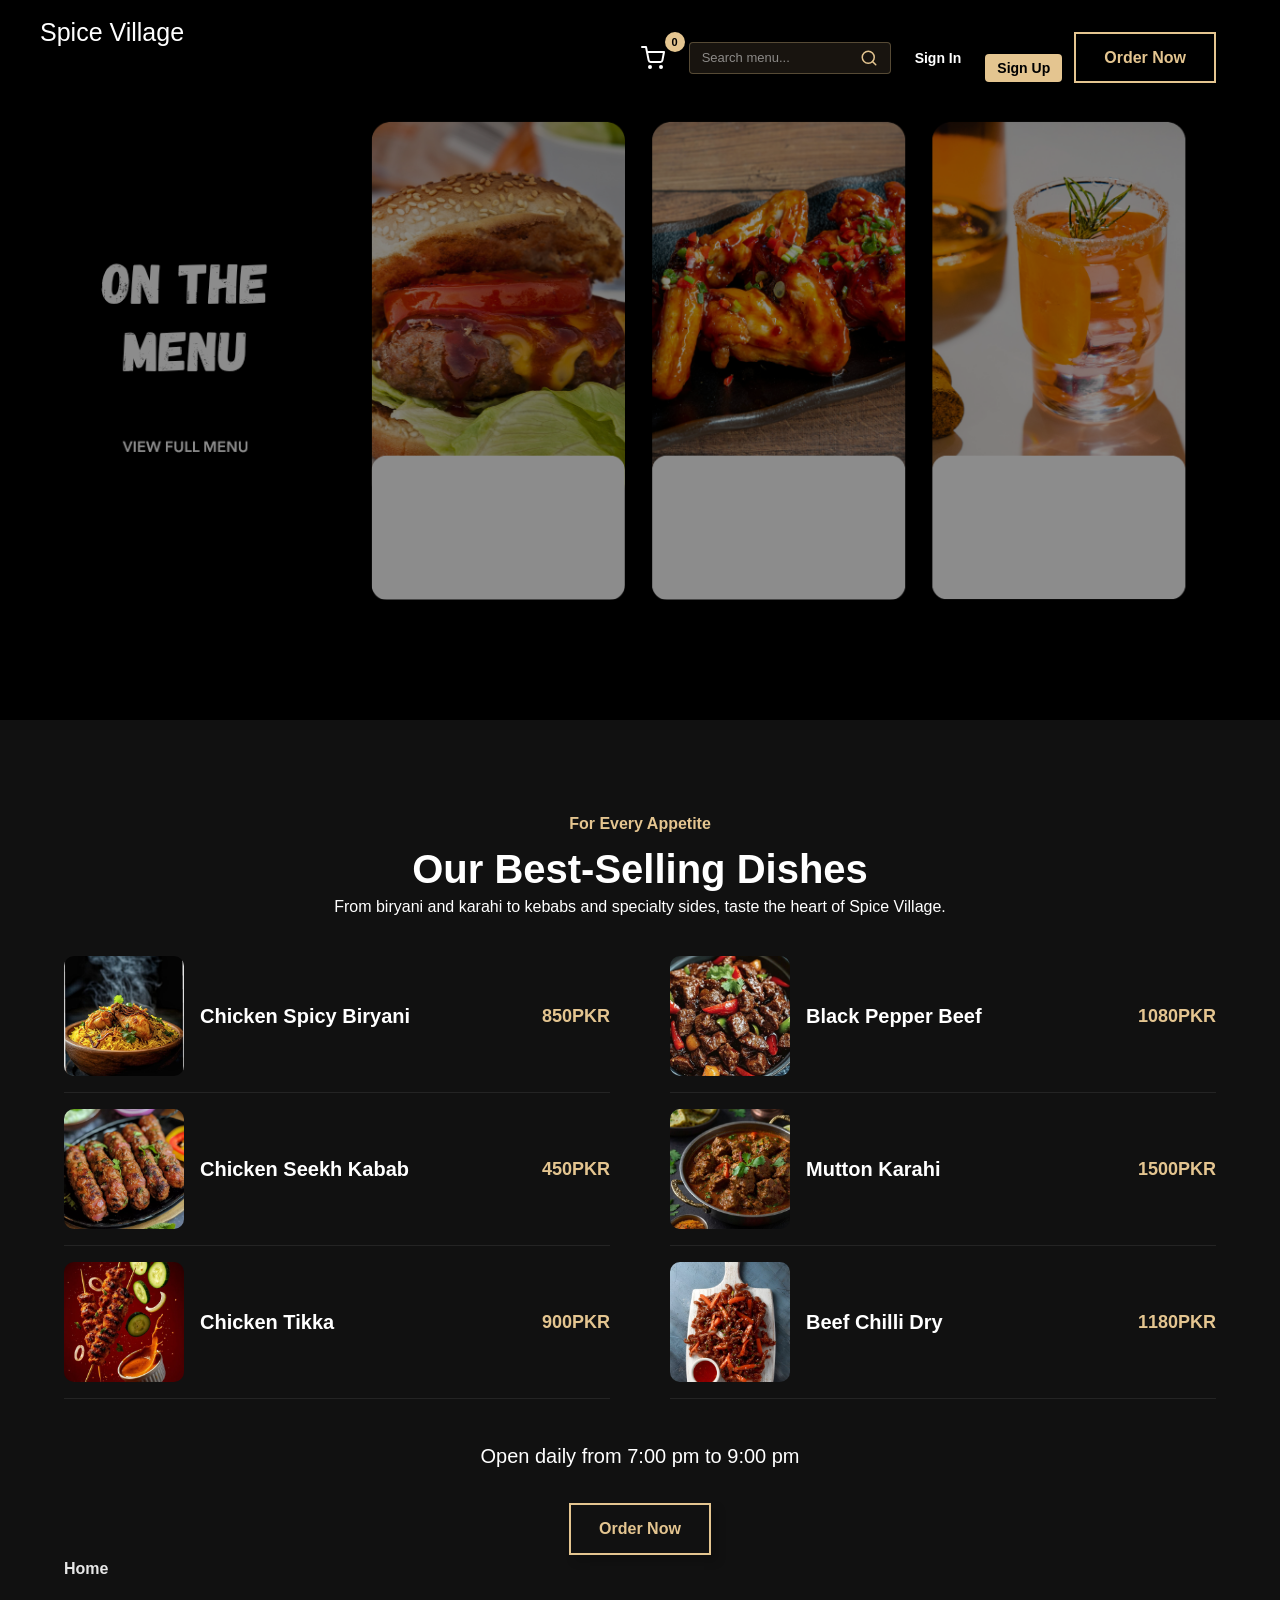
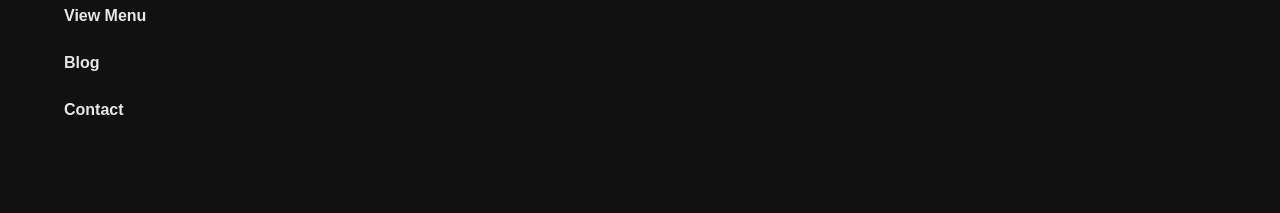
==== commit 7524940b: "Update menu.html" ====
--- a/menu.html
+++ b/menu.html
@@ -92,11 +92,7 @@
         </div>
       </div>
 
-      <div class="hero-content">
-        <p class="section-label">Explore Our Flavors</p>
-        <h2 class="hero-heading">Spice Village Menu</h2>
-        <p class="hero-subtext">A delicious selection of classic Pakistani dishes, made fresh daily.</p>
-      </div>
+      
     </header>
 
     <main id="wp--skip-link--target">
@@ -176,4 +172,4 @@
 
 <script src="script.js"></script>
 </body>
-</html>+</html>
